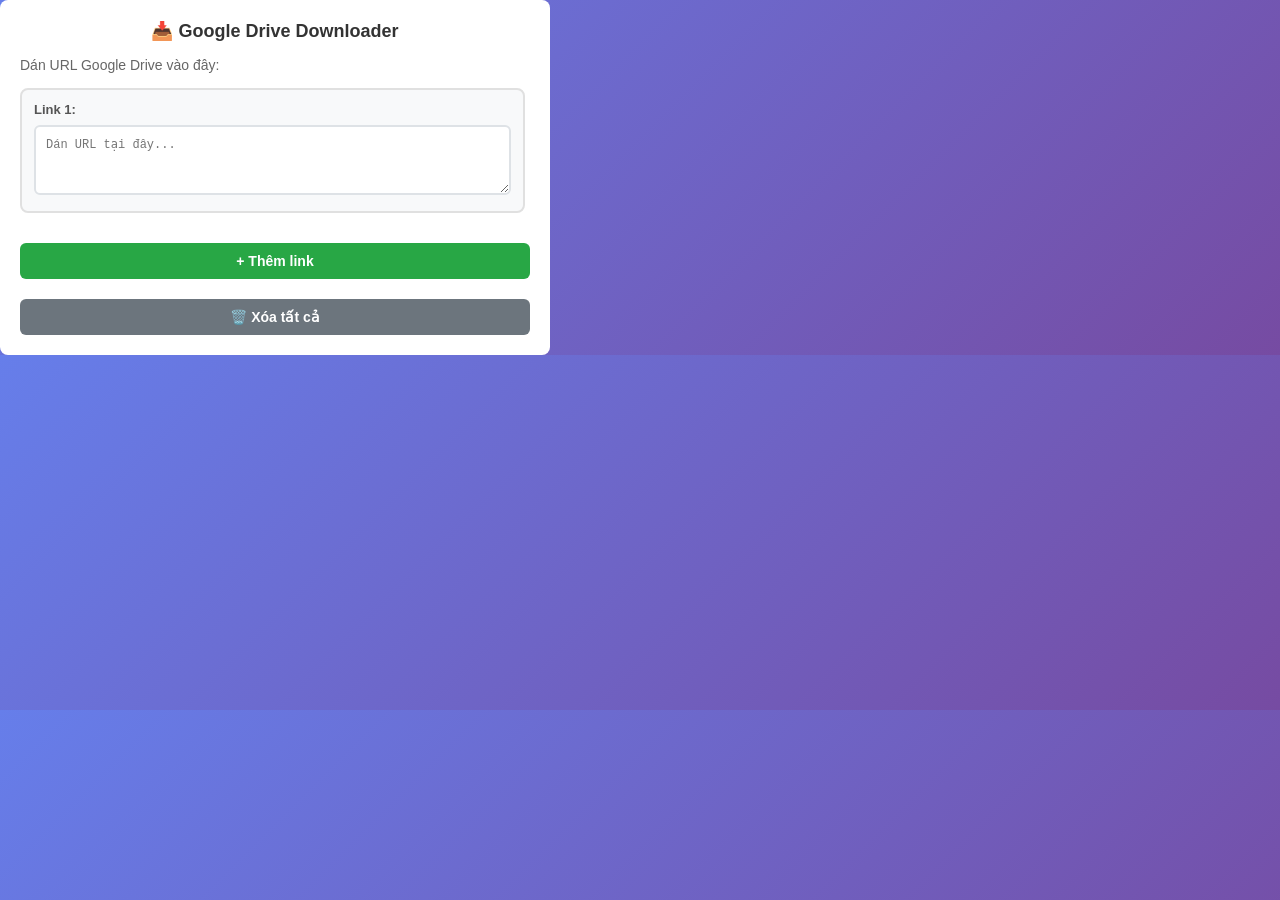
==== popup.html @ 8bd0faad "úp" ====
<!DOCTYPE html>
<html lang="vi">
<head>
  <meta charset="UTF-8">
  <meta name="viewport" content="width=device-width, initial-scale=1.0">
  <title>Google Drive URL Cleaner</title>
  <link rel="stylesheet" href="popup.css">
</head>
<body>
  <div class="container">
    <h2>📥 Google Drive Downloader</h2>
    <p>Dán URL Google Drive vào đây:</p>
    
    <div id="urlContainer">
      <div class="input-group" data-index="1">
        <div class="input-header">
          <label>Link 1:</label>
          <button class="remove-btn hidden" data-index="1">✕</button>
        </div>
        <textarea class="url-input" placeholder="Dán URL tại đây..."></textarea>
      </div>
    </div>
    
    <button id="addBtn" class="add-btn">+ Thêm link</button>
    
    <button id="clearBtn" class="clear-btn">🗑️ Xóa tất cả</button>
    
    <div id="cleanedLinksContainer" class="cleaned-links-container hidden">
      <div class="cleaned-header">
        <h3>✅ Link đã làm sạch:</h3>
        <div class="header-actions">
          <button id="copyAllBtn" class="copy-all-btn">📋 Copy tất cả</button>
          <button id="downloadAllBtn" class="download-all-btn">⬇️ Tải tất cả</button>
        </div>
      </div>
      <div id="cleanedLinksList"></div>
    </div>
    
    <div id="result" class="result hidden">
      <p class="success"></p>
    </div>
    
    <div id="error" class="error hidden"></div>
  </div>
  
  <script src="popup.js"></script>
</body>
</html>
---- popup.css ----
* {
  margin: 0;
  padding: 0;
  box-sizing: border-box;
}

body {
  width: 550px;
  max-height: 650px;
  font-family: 'Segoe UI', Tahoma, Geneva, Verdana, sans-serif;
  background: linear-gradient(135deg, #667eea 0%, #764ba2 100%);
  padding: 0;
}

.container {
  background: white;
  padding: 20px;
  border-radius: 8px;
  margin: 0;
  max-height: 650px;
  overflow-y: auto;
}

h2 {
  color: #333;
  margin-bottom: 15px;
  font-size: 18px;
  text-align: center;
}

p {
  color: #666;
  margin-bottom: 15px;
  font-size: 14px;
}

#urlContainer {
  max-height: 250px;
  overflow-y: auto;
  margin-bottom: 15px;
  padding-right: 5px;
}

#urlContainer::-webkit-scrollbar {
  width: 6px;
}

#urlContainer::-webkit-scrollbar-track {
  background: #f1f1f1;
  border-radius: 10px;
}

#urlContainer::-webkit-scrollbar-thumb {
  background: #888;
  border-radius: 10px;
}

#urlContainer::-webkit-scrollbar-thumb:hover {
  background: #555;
}

.input-group {
  margin-bottom: 15px;
  padding: 12px;
  background: #f8f9fa;
  border-radius: 8px;
  border: 2px solid #e0e0e0;
  transition: border-color 0.3s;
}

.input-group:hover {
  border-color: #667eea;
}

.input-header {
  display: flex;
  justify-content: space-between;
  align-items: center;
  margin-bottom: 8px;
}

.input-header label {
  color: #555;
  font-size: 13px;
  font-weight: 600;
}

.remove-btn {
  width: 28px;
  height: 28px;
  padding: 0;
  background: #dc3545;
  color: white;
  border: none;
  border-radius: 50%;
  font-size: 16px;
  cursor: pointer;
  transition: all 0.2s;
  display: flex;
  align-items: center;
  justify-content: center;
}

.remove-btn:hover {
  background: #c82333;
  transform: scale(1.1);
}

.remove-btn.hidden {
  display: none;
}

textarea {
  width: 100%;
  min-height: 70px;
  padding: 10px;
  border: 2px solid #dee2e6;
  border-radius: 6px;
  font-size: 12px;
  font-family: 'Courier New', monospace;
  resize: vertical;
  transition: border-color 0.3s;
  background: white;
}

textarea:focus {
  outline: none;
  border-color: #667eea;
}

.add-btn {
  width: 100%;
  padding: 10px;
  background: #28a745;
  color: white;
  border: none;
  border-radius: 6px;
  font-size: 14px;
  font-weight: 600;
  cursor: pointer;
  transition: all 0.2s;
  margin-bottom: 10px;
}

.add-btn:hover {
  background: #218838;
  transform: translateY(-2px);
  box-shadow: 0 4px 12px rgba(40, 167, 69, 0.4);
}

.download-btn {
  width: 100%;
  padding: 12px;
  background: linear-gradient(135deg, #667eea 0%, #764ba2 100%);
  color: white;
  border: none;
  border-radius: 6px;
  font-size: 15px;
  font-weight: 600;
  cursor: pointer;
  transition: transform 0.2s, box-shadow 0.2s;
}

.download-btn:hover {
  transform: translateY(-2px);
  box-shadow: 0 4px 12px rgba(102, 126, 234, 0.4);
}

.download-btn:active {
  transform: translateY(0);
}

.result {
  margin-top: 15px;
  padding: 12px;
  background: #d4edda;
  border: 1px solid #c3e6cb;
  border-radius: 6px;
  animation: slideIn 0.3s ease;
}

.result .success {
  color: #155724;
  margin: 0;
  font-weight: 500;
}

.error {
  margin-top: 15px;
  padding: 12px;
  background: #f8d7da;
  border: 1px solid #f5c6cb;
  border-radius: 6px;
  color: #721c24;
  font-size: 13px;
  animation: slideIn 0.3s ease;
}

.hidden {
  display: none;
}

@keyframes slideIn {
  from {
    opacity: 0;
    transform: translateY(-10px);
  }
  to {
    opacity: 1;
    transform: translateY(0);
  }
}



.clear-btn {
  width: 100%;
  padding: 10px;
  background: #6c757d;
  color: white;
  border: none;
  border-radius: 6px;
  font-size: 14px;
  font-weight: 600;
  cursor: pointer;
  transition: all 0.2s;
  margin-top: 10px;
}

.clear-btn:hover {
  background: #5a6268;
  transform: translateY(-2px);
  box-shadow: 0 4px 12px rgba(108, 117, 125, 0.4);
}

.settings-group {
  background: #f8f9fa;
  padding: 12px;
  border-radius: 8px;
  margin-bottom: 15px;
  border: 2px solid #e0e0e0;
}

.setting-label {
  display: flex;
  align-items: center;
  margin-bottom: 8px;
  cursor: pointer;
  padding: 6px;
  border-radius: 4px;
  transition: background 0.2s;
}

.setting-label:hover {
  background: #e9ecef;
}

.setting-label:last-child {
  margin-bottom: 0;
}

.setting-label input[type="radio"] {
  width: 18px;
  height: 18px;
  margin-right: 10px;
  cursor: pointer;
}

.setting-label span {
  color: #333;
  font-size: 13px;
  font-weight: 500;
}

.info-box {
  margin-top: 15px;
  padding: 12px;
  background: #e7f3ff;
  border: 1px solid #b3d9ff;
  border-radius: 6px;
  font-size: 12px;
  display: none;
}

.cleaned-links-container {
  margin-top: 15px;
  padding: 15px;
  background: #f8f9fa;
  border-radius: 8px;
  border: 2px solid #28a745;
  max-height: 300px;
  overflow-y: auto;
}

.cleaned-links-container.hidden {
  display: none;
}

.cleaned-header {
  display: flex;
  justify-content: space-between;
  align-items: center;
  margin-bottom: 12px;
  padding-bottom: 10px;
  border-bottom: 2px solid #dee2e6;
  flex-wrap: wrap;
  gap: 10px;
}

.cleaned-header h3 {
  margin: 0;
  font-size: 14px;
  color: #28a745;
  font-weight: 600;
}

.header-actions {
  display: flex;
  gap: 8px;
}

.copy-all-btn,
.download-all-btn {
  padding: 6px 12px;
  color: white;
  border: none;
  border-radius: 4px;
  font-size: 12px;
  font-weight: 600;
  cursor: pointer;
  transition: all 0.2s;
}

.copy-all-btn {
  background: #28a745;
}

.copy-all-btn:hover {
  background: #218838;
  transform: scale(1.05);
}

.download-all-btn {
  background: #007bff;
}

.download-all-btn:hover {
  background: #0056b3;
  transform: scale(1.05);
}

.cleaned-link-item {
  background: white;
  padding: 10px;
  margin-bottom: 10px;
  border-radius: 6px;
  border: 1px solid #dee2e6;
  display: flex;
  flex-direction: column;
  gap: 8px;
}

.cleaned-link-item:last-child {
  margin-bottom: 0;
}

.link-number {
  font-size: 11px;
  font-weight: 600;
  color: #667eea;
  margin-bottom: 4px;
}

.link-url {
  font-size: 11px;
  font-family: 'Courier New', monospace;
  color: #495057;
  word-break: break-all;
  background: #f8f9fa;
  padding: 6px;
  border-radius: 4px;
  max-height: 60px;
  overflow-y: auto;
}

.link-actions {
  display: grid;
  grid-template-columns: repeat(3, 1fr);
  gap: 6px;
}

.copy-btn,
.open-btn,
.download-btn-single {
  padding: 8px 4px;
  color: white;
  border: none;
  border-radius: 4px;
  font-size: 11px;
  font-weight: 600;
  cursor: pointer;
  transition: all 0.2s;
  white-space: nowrap;
  text-align: center;
}

.copy-btn {
  background: #667eea;
}

.copy-btn:hover {
  background: #5568d3;
  transform: translateY(-1px);
}

.copy-btn.copied {
  background: #28a745;
}

.open-btn {
  background: #17a2b8;
}

.open-btn:hover {
  background: #138496;
  transform: translateY(-1px);
}

.download-btn-single {
  background: #007bff;
}

.download-btn-single:hover {
  background: #0056b3;
  transform: translateY(-1px);
}
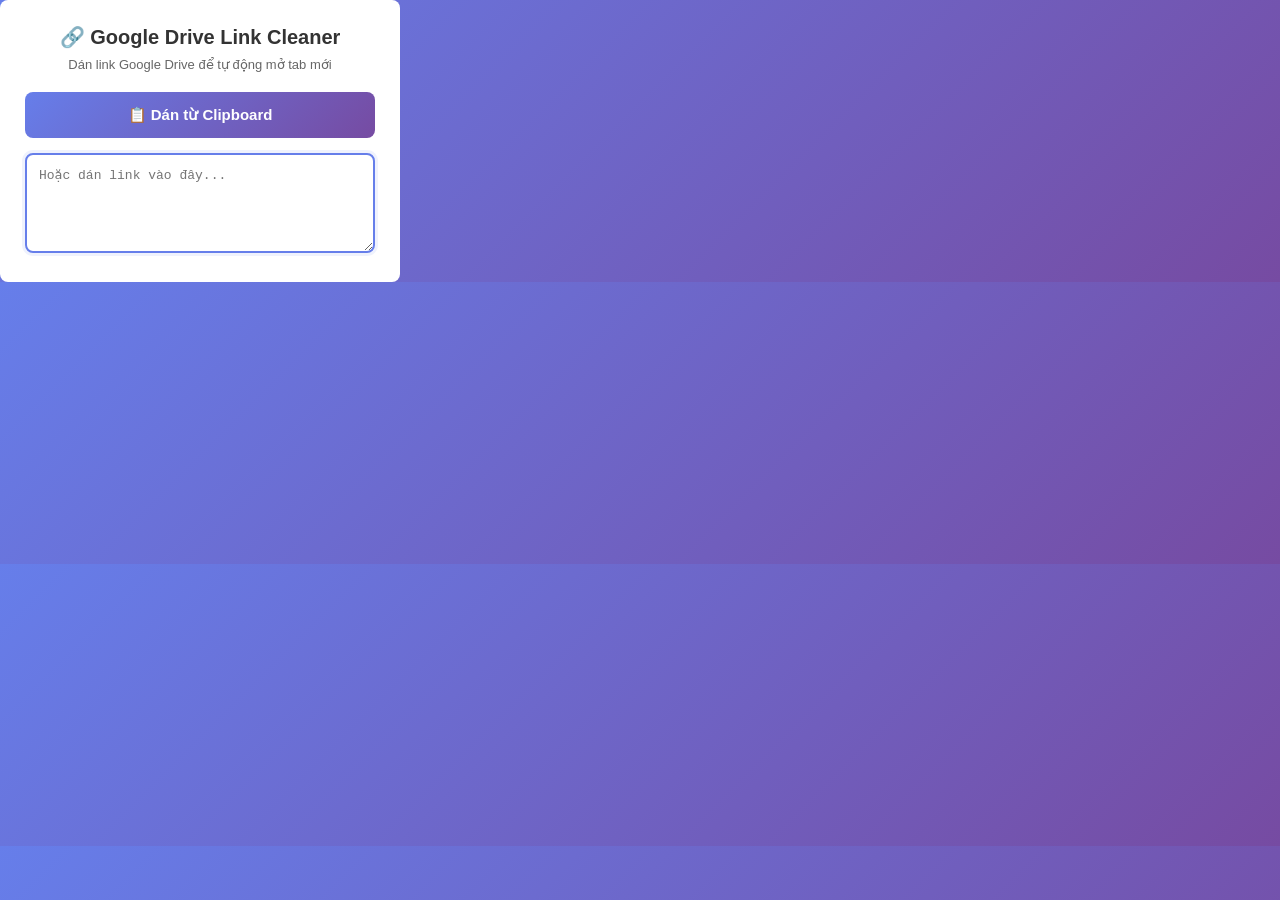
==== commit c40672ec: "push" ====
--- a/popup.html
+++ b/popup.html
@@ -8,39 +8,14 @@
 </head>
 <body>
   <div class="container">
-    <h2>📥 Google Drive Downloader</h2>
-    <p>Dán URL Google Drive vào đây:</p>
+    <h2>🔗 Google Drive Link Cleaner</h2>
+    <p>Dán link Google Drive để tự động mở tab mới</p>
     
-    <div id="urlContainer">
-      <div class="input-group" data-index="1">
-        <div class="input-header">
-          <label>Link 1:</label>
-          <button class="remove-btn hidden" data-index="1">✕</button>
-        </div>
-        <textarea class="url-input" placeholder="Dán URL tại đây..."></textarea>
-      </div>
-    </div>
+    <button id="pasteBtn" class="paste-btn">📋 Dán từ Clipboard</button>
     
-    <button id="addBtn" class="add-btn">+ Thêm link</button>
+    <textarea id="urlInput" placeholder="Hoặc dán link vào đây..."></textarea>
     
-    <button id="clearBtn" class="clear-btn">🗑️ Xóa tất cả</button>
-    
-    <div id="cleanedLinksContainer" class="cleaned-links-container hidden">
-      <div class="cleaned-header">
-        <h3>✅ Link đã làm sạch:</h3>
-        <div class="header-actions">
-          <button id="copyAllBtn" class="copy-all-btn">📋 Copy tất cả</button>
-          <button id="downloadAllBtn" class="download-all-btn">⬇️ Tải tất cả</button>
-        </div>
-      </div>
-      <div id="cleanedLinksList"></div>
-    </div>
-    
-    <div id="result" class="result hidden">
-      <p class="success"></p>
-    </div>
-    
-    <div id="error" class="error hidden"></div>
+    <div id="status" class="status hidden"></div>
   </div>
   
   <script src="popup.js"></script>
--- a/popup.css
+++ b/popup.css
@@ -5,8 +5,7 @@
 }
 
 body {
-  width: 550px;
-  max-height: 650px;
+  width: 400px;
   font-family: 'Segoe UI', Tahoma, Geneva, Verdana, sans-serif;
   background: linear-gradient(135deg, #667eea 0%, #764ba2 100%);
   padding: 0;
@@ -14,186 +13,92 @@
 
 .container {
   background: white;
-  padding: 20px;
+  padding: 25px;
   border-radius: 8px;
-  margin: 0;
-  max-height: 650px;
-  overflow-y: auto;
 }
 
 h2 {
   color: #333;
-  margin-bottom: 15px;
-  font-size: 18px;
+  margin-bottom: 8px;
+  font-size: 20px;
   text-align: center;
 }
 
 p {
   color: #666;
-  margin-bottom: 15px;
-  font-size: 14px;
+  margin-bottom: 20px;
+  font-size: 13px;
+  text-align: center;
 }
 
-#urlContainer {
-  max-height: 250px;
-  overflow-y: auto;
+.paste-btn {
+  width: 100%;
+  padding: 14px;
+  background: linear-gradient(135deg, #667eea 0%, #764ba2 100%);
+  color: white;
+  border: none;
+  border-radius: 8px;
+  font-size: 15px;
+  font-weight: 600;
+  cursor: pointer;
+  transition: all 0.2s;
   margin-bottom: 15px;
-  padding-right: 5px;
 }
 
-#urlContainer::-webkit-scrollbar {
-  width: 6px;
+.paste-btn:hover {
+  transform: translateY(-2px);
+  box-shadow: 0 6px 20px rgba(102, 126, 234, 0.4);
 }
 
-#urlContainer::-webkit-scrollbar-track {
-  background: #f1f1f1;
-  border-radius: 10px;
-}
-
-#urlContainer::-webkit-scrollbar-thumb {
-  background: #888;
-  border-radius: 10px;
-}
-
-#urlContainer::-webkit-scrollbar-thumb:hover {
-  background: #555;
-}
-
-.input-group {
-  margin-bottom: 15px;
-  padding: 12px;
-  background: #f8f9fa;
-  border-radius: 8px;
-  border: 2px solid #e0e0e0;
-  transition: border-color 0.3s;
-}
-
-.input-group:hover {
-  border-color: #667eea;
-}
-
-.input-header {
-  display: flex;
-  justify-content: space-between;
-  align-items: center;
-  margin-bottom: 8px;
-}
-
-.input-header label {
-  color: #555;
-  font-size: 13px;
-  font-weight: 600;
-}
-
-.remove-btn {
-  width: 28px;
-  height: 28px;
-  padding: 0;
-  background: #dc3545;
-  color: white;
-  border: none;
-  border-radius: 50%;
-  font-size: 16px;
-  cursor: pointer;
-  transition: all 0.2s;
-  display: flex;
-  align-items: center;
-  justify-content: center;
-}
-
-.remove-btn:hover {
-  background: #c82333;
-  transform: scale(1.1);
-}
-
-.remove-btn.hidden {
-  display: none;
+.paste-btn:active {
+  transform: translateY(0);
 }
 
 textarea {
   width: 100%;
-  min-height: 70px;
-  padding: 10px;
+  min-height: 100px;
+  padding: 12px;
   border: 2px solid #dee2e6;
-  border-radius: 6px;
-  font-size: 12px;
+  border-radius: 8px;
+  font-size: 13px;
   font-family: 'Courier New', monospace;
   resize: vertical;
-  transition: border-color 0.3s;
+  transition: all 0.3s;
   background: white;
 }
 
 textarea:focus {
   outline: none;
   border-color: #667eea;
+  box-shadow: 0 0 0 3px rgba(102, 126, 234, 0.1);
 }
 
-.add-btn {
-  width: 100%;
-  padding: 10px;
-  background: #28a745;
-  color: white;
-  border: none;
-  border-radius: 6px;
-  font-size: 14px;
-  font-weight: 600;
-  cursor: pointer;
-  transition: all 0.2s;
-  margin-bottom: 10px;
-}
-
-.add-btn:hover {
-  background: #218838;
-  transform: translateY(-2px);
-  box-shadow: 0 4px 12px rgba(40, 167, 69, 0.4);
-}
-
-.download-btn {
-  width: 100%;
-  padding: 12px;
-  background: linear-gradient(135deg, #667eea 0%, #764ba2 100%);
-  color: white;
-  border: none;
-  border-radius: 6px;
-  font-size: 15px;
-  font-weight: 600;
-  cursor: pointer;
-  transition: transform 0.2s, box-shadow 0.2s;
-}
-
-.download-btn:hover {
-  transform: translateY(-2px);
-  box-shadow: 0 4px 12px rgba(102, 126, 234, 0.4);
-}
-
-.download-btn:active {
-  transform: translateY(0);
-}
-
-.result {
+.status {
   margin-top: 15px;
   padding: 12px;
-  background: #d4edda;
-  border: 1px solid #c3e6cb;
   border-radius: 6px;
+  font-size: 13px;
+  text-align: center;
+  font-weight: 500;
   animation: slideIn 0.3s ease;
 }
 
-.result .success {
+.status.success {
+  background: #d4edda;
+  border: 1px solid #c3e6cb;
   color: #155724;
-  margin: 0;
-  font-weight: 500;
 }
 
-.error {
-  margin-top: 15px;
-  padding: 12px;
+.status.error {
   background: #f8d7da;
   border: 1px solid #f5c6cb;
-  border-radius: 6px;
   color: #721c24;
-  font-size: 13px;
-  animation: slideIn 0.3s ease;
+}
+
+.status.info {
+  background: #d1ecf1;
+  border: 1px solid #bee5eb;
+  color: #0c5460;
 }
 
 .hidden {
@@ -210,227 +115,3 @@
     transform: translateY(0);
   }
 }
-
-
-
-.clear-btn {
-  width: 100%;
-  padding: 10px;
-  background: #6c757d;
-  color: white;
-  border: none;
-  border-radius: 6px;
-  font-size: 14px;
-  font-weight: 600;
-  cursor: pointer;
-  transition: all 0.2s;
-  margin-top: 10px;
-}
-
-.clear-btn:hover {
-  background: #5a6268;
-  transform: translateY(-2px);
-  box-shadow: 0 4px 12px rgba(108, 117, 125, 0.4);
-}
-
-.settings-group {
-  background: #f8f9fa;
-  padding: 12px;
-  border-radius: 8px;
-  margin-bottom: 15px;
-  border: 2px solid #e0e0e0;
-}
-
-.setting-label {
-  display: flex;
-  align-items: center;
-  margin-bottom: 8px;
-  cursor: pointer;
-  padding: 6px;
-  border-radius: 4px;
-  transition: background 0.2s;
-}
-
-.setting-label:hover {
-  background: #e9ecef;
-}
-
-.setting-label:last-child {
-  margin-bottom: 0;
-}
-
-.setting-label input[type="radio"] {
-  width: 18px;
-  height: 18px;
-  margin-right: 10px;
-  cursor: pointer;
-}
-
-.setting-label span {
-  color: #333;
-  font-size: 13px;
-  font-weight: 500;
-}
-
-.info-box {
-  margin-top: 15px;
-  padding: 12px;
-  background: #e7f3ff;
-  border: 1px solid #b3d9ff;
-  border-radius: 6px;
-  font-size: 12px;
-  display: none;
-}
-
-.cleaned-links-container {
-  margin-top: 15px;
-  padding: 15px;
-  background: #f8f9fa;
-  border-radius: 8px;
-  border: 2px solid #28a745;
-  max-height: 300px;
-  overflow-y: auto;
-}
-
-.cleaned-links-container.hidden {
-  display: none;
-}
-
-.cleaned-header {
-  display: flex;
-  justify-content: space-between;
-  align-items: center;
-  margin-bottom: 12px;
-  padding-bottom: 10px;
-  border-bottom: 2px solid #dee2e6;
-  flex-wrap: wrap;
-  gap: 10px;
-}
-
-.cleaned-header h3 {
-  margin: 0;
-  font-size: 14px;
-  color: #28a745;
-  font-weight: 600;
-}
-
-.header-actions {
-  display: flex;
-  gap: 8px;
-}
-
-.copy-all-btn,
-.download-all-btn {
-  padding: 6px 12px;
-  color: white;
-  border: none;
-  border-radius: 4px;
-  font-size: 12px;
-  font-weight: 600;
-  cursor: pointer;
-  transition: all 0.2s;
-}
-
-.copy-all-btn {
-  background: #28a745;
-}
-
-.copy-all-btn:hover {
-  background: #218838;
-  transform: scale(1.05);
-}
-
-.download-all-btn {
-  background: #007bff;
-}
-
-.download-all-btn:hover {
-  background: #0056b3;
-  transform: scale(1.05);
-}
-
-.cleaned-link-item {
-  background: white;
-  padding: 10px;
-  margin-bottom: 10px;
-  border-radius: 6px;
-  border: 1px solid #dee2e6;
-  display: flex;
-  flex-direction: column;
-  gap: 8px;
-}
-
-.cleaned-link-item:last-child {
-  margin-bottom: 0;
-}
-
-.link-number {
-  font-size: 11px;
-  font-weight: 600;
-  color: #667eea;
-  margin-bottom: 4px;
-}
-
-.link-url {
-  font-size: 11px;
-  font-family: 'Courier New', monospace;
-  color: #495057;
-  word-break: break-all;
-  background: #f8f9fa;
-  padding: 6px;
-  border-radius: 4px;
-  max-height: 60px;
-  overflow-y: auto;
-}
-
-.link-actions {
-  display: grid;
-  grid-template-columns: repeat(3, 1fr);
-  gap: 6px;
-}
-
-.copy-btn,
-.open-btn,
-.download-btn-single {
-  padding: 8px 4px;
-  color: white;
-  border: none;
-  border-radius: 4px;
-  font-size: 11px;
-  font-weight: 600;
-  cursor: pointer;
-  transition: all 0.2s;
-  white-space: nowrap;
-  text-align: center;
-}
-
-.copy-btn {
-  background: #667eea;
-}
-
-.copy-btn:hover {
-  background: #5568d3;
-  transform: translateY(-1px);
-}
-
-.copy-btn.copied {
-  background: #28a745;
-}
-
-.open-btn {
-  background: #17a2b8;
-}
-
-.open-btn:hover {
-  background: #138496;
-  transform: translateY(-1px);
-}
-
-.download-btn-single {
-  background: #007bff;
-}
-
-.download-btn-single:hover {
-  background: #0056b3;
-  transform: translateY(-1px);
-}
